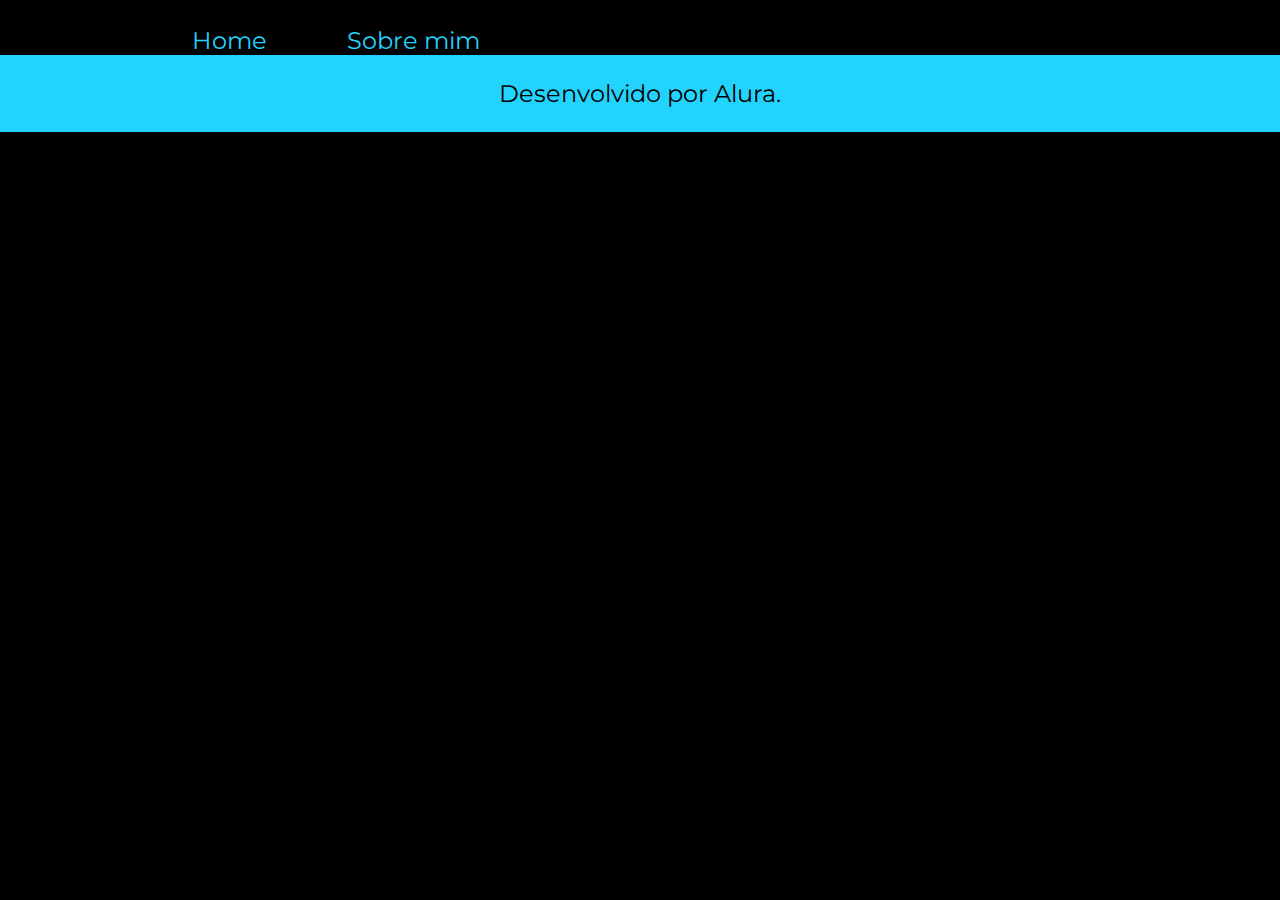
==== about.html @ b4c94859 "atualização do conteúdo" ====
<!DOCTYPE html>
<html lang="en">
<head>
    <meta charset="UTF-8">
    <meta name="viewport" content="width=device-width, initial-scale=1.0">
    <title>Sobre mim</title>
    <link rel="stylesheet" href="./css/style.css">
</head>
<body>
    <header class="cabecalho">
        <nav class="cabecalho__menu">
            <a class="cabecalho__menu__link" href="index.html" >Home </a>
            <a class="cabecalho__menu__link" href="about.html"> Sobre mim</a>
        </nav>
    </header>

    <main>

    </main>

    <footer class="rodape">
        <p>Desenvolvido por Alura.</p>
    </footer>
</body>
</html>
---- css/style.css ----
@import url('https://fonts.googleapis.com/css2?family=Krona+One&family=Montserrat:wght@400;600&display=swap');

*{
    margin: 0;
    padding: 0;
}

body{
    box-sizing: border-box;
    background-color: #000000;
    color: #F6F6F6;
}
.cabecalho{
    padding: 2% 0% 0% 15%;
}
.cabecalho__menu{
    display: flex;
    gap: 80px;
}
.cabecalho__menu__link{
    font-family: 'Montserrat', sans-serif;
    font-weight: 600px;
    font-size: 24px;
    color: #22D4FD;
    text-decoration: none;
}

.apresentacao{
    padding: 5% 15%;
    display: flex;
    align-items: center;
    justify-content: space-between;
}
.apresentacao__conteudo{
    width: 615px;
    display: flex;
    flex-direction: column;
    gap: 40px;
}

.apresentacao__conteudo__titulo{
    font-size: 36px;
    font-family: 'Krona One', sans-serif;
}

.titulo-destaque{
    color: #22D4FD;
}
.apresentacao__conteudo__texto{
    font-size: 24px;
    font-family: 'Montserrat', sans-serif;
}

.apresentacao__links{
    display: flex;
    flex-direction: column;
    justify-content: space-between;
    align-items: center;
    gap: 32px;
}
.apresentacao__links__link{
    display: flex;
    justify-content: center;
    gap: 16px;
    width: 378px;
    text-align: center;
    border-radius: 8px;
    font-size: 24px;
    font-weight: 600;
    padding: 21.5px 0;
    text-decoration: none;
    color: #f6f6f6;
    font-family: 'Montserrat', sans-serif;
    border: 2px solid #22D4FD;
}
.apresentacao__links__link:hover{
    background-color: #272727;
}

.apresentacao__links__subtitulo{
    font-family: 'Krona One', sans-serif;
    font-weight: 400;
    font-size: 24px;
}
.rodape{
    color: #000000;
    background-color: #22D4FD;
    padding: 24px;
    text-align: center;
    font-family: 'Montserrat', sans-serif;
    font-size: 24px;
    font-weight: 400px;
}
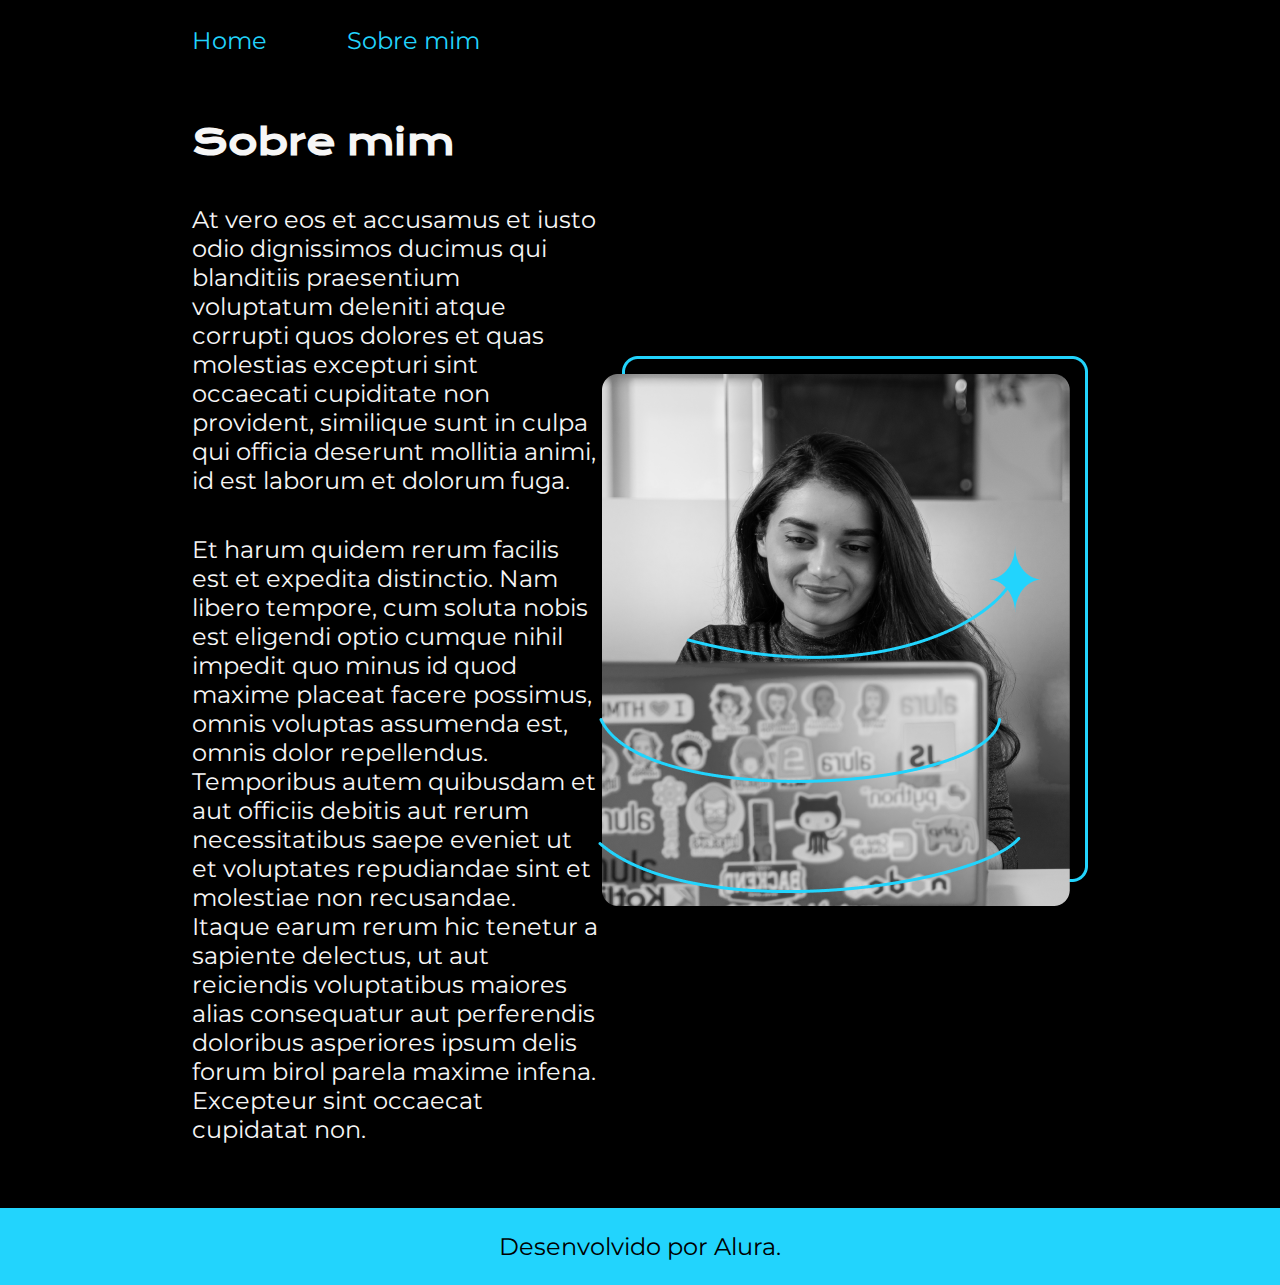
==== commit 69e75c57: "Atualização do css" ====
--- a/about.html
+++ b/about.html
@@ -14,8 +14,19 @@
         </nav>
     </header>
 
-    <main>
-
+    <main class="apresentacao">
+        <section class="apresentacao__conteudo">
+            <h1 class="apresentacao__conteudo__titulo">Sobre mim</h1>
+            <p class="apresentacao__conteudo__texto">At vero eos et accusamus et iusto odio dignissimos ducimus qui blanditiis praesentium voluptatum deleniti 
+            atque corrupti quos dolores et quas molestias excepturi sint occaecati cupiditate non provident, similique 
+            sunt in culpa qui officia deserunt mollitia animi, id est laborum et dolorum fuga.</p>
+            <p class="apresentacao__conteudo__texto">Et harum quidem rerum facilis est et expedita distinctio. Nam libero tempore, cum soluta nobis est eligendi optio 
+            cumque nihil impedit quo minus id quod maxime placeat facere possimus, omnis voluptas assumenda est, omnis dolor repellendus. 
+            Temporibus autem quibusdam et aut officiis debitis aut rerum necessitatibus saepe eveniet ut et voluptates repudiandae sint et molestiae non recusandae. 
+            Itaque earum rerum hic tenetur a sapiente delectus, ut aut reiciendis voluptatibus maiores alias consequatur aut perferendis doloribus asperiores ipsum 
+            delis forum birol parela maxime infena. Excepteur sint occaecat cupidatat non.</p>
+        </section>
+        <img src="./assets/Imagem.png" alt="Foto da Joana Santos programando">
     </main>
 
     <footer class="rodape">
--- a/css/style.css
+++ b/css/style.css
@@ -1,5 +1,13 @@
 @import url('https://fonts.googleapis.com/css2?family=Krona+One&family=Montserrat:wght@400;600&display=swap');
 
+:root{
+    --cor-primaria: #000000;
+    --cor-secundaria: #f6f6f6;
+    --cor-terciaria: #22D4FD;
+    --cor-hover: #272727;
+    --fonte-primaria: 'Krona One', sans-serif;
+    --fonte-segundaria: 'Montserrat', sans-serif;
+}
 *{
     margin: 0;
     padding: 0;
@@ -7,8 +15,8 @@
 
 body{
     box-sizing: border-box;
-    background-color: #000000;
-    color: #F6F6F6;
+    background-color: var(--cor-primaria);
+    color: var(--cor-secundaria);
 }
 .cabecalho{
     padding: 2% 0% 0% 15%;
@@ -18,10 +26,10 @@
     gap: 80px;
 }
 .cabecalho__menu__link{
-    font-family: 'Montserrat', sans-serif;
+    font-family: var(--fonte-segundaria);
     font-weight: 600px;
     font-size: 24px;
-    color: #22D4FD;
+    color: var(--cor-terciaria);
     text-decoration: none;
 }
 
@@ -40,15 +48,15 @@
 
 .apresentacao__conteudo__titulo{
     font-size: 36px;
-    font-family: 'Krona One', sans-serif;
+    font-family: var(--fonte-primaria);
 }
 
 .titulo-destaque{
-    color: #22D4FD;
+    color: var(--cor-terciaria);
 }
 .apresentacao__conteudo__texto{
     font-size: 24px;
-    font-family: 'Montserrat', sans-serif;
+    font-family: var(--fonte-segundaria);
 }
 
 .apresentacao__links{
@@ -69,25 +77,25 @@
     font-weight: 600;
     padding: 21.5px 0;
     text-decoration: none;
-    color: #f6f6f6;
-    font-family: 'Montserrat', sans-serif;
-    border: 2px solid #22D4FD;
+    color: var(--cor-secundaria);
+    font-family: var(--fonte-segundaria);
+    border: 2px solid var(--cor-terciaria);
 }
 .apresentacao__links__link:hover{
-    background-color: #272727;
+    background-color: var(--cor-hover);
 }
 
 .apresentacao__links__subtitulo{
-    font-family: 'Krona One', sans-serif;
+    font-family: var(--fonte-primaria);
     font-weight: 400;
     font-size: 24px;
 }
 .rodape{
-    color: #000000;
-    background-color: #22D4FD;
+    color: var(--cor-primaria);
+    background-color: var(--cor-terciaria);
     padding: 24px;
     text-align: center;
-    font-family: 'Montserrat', sans-serif;
+    font-family: var(--fonte-segundaria);
     font-size: 24px;
     font-weight: 400px;
 }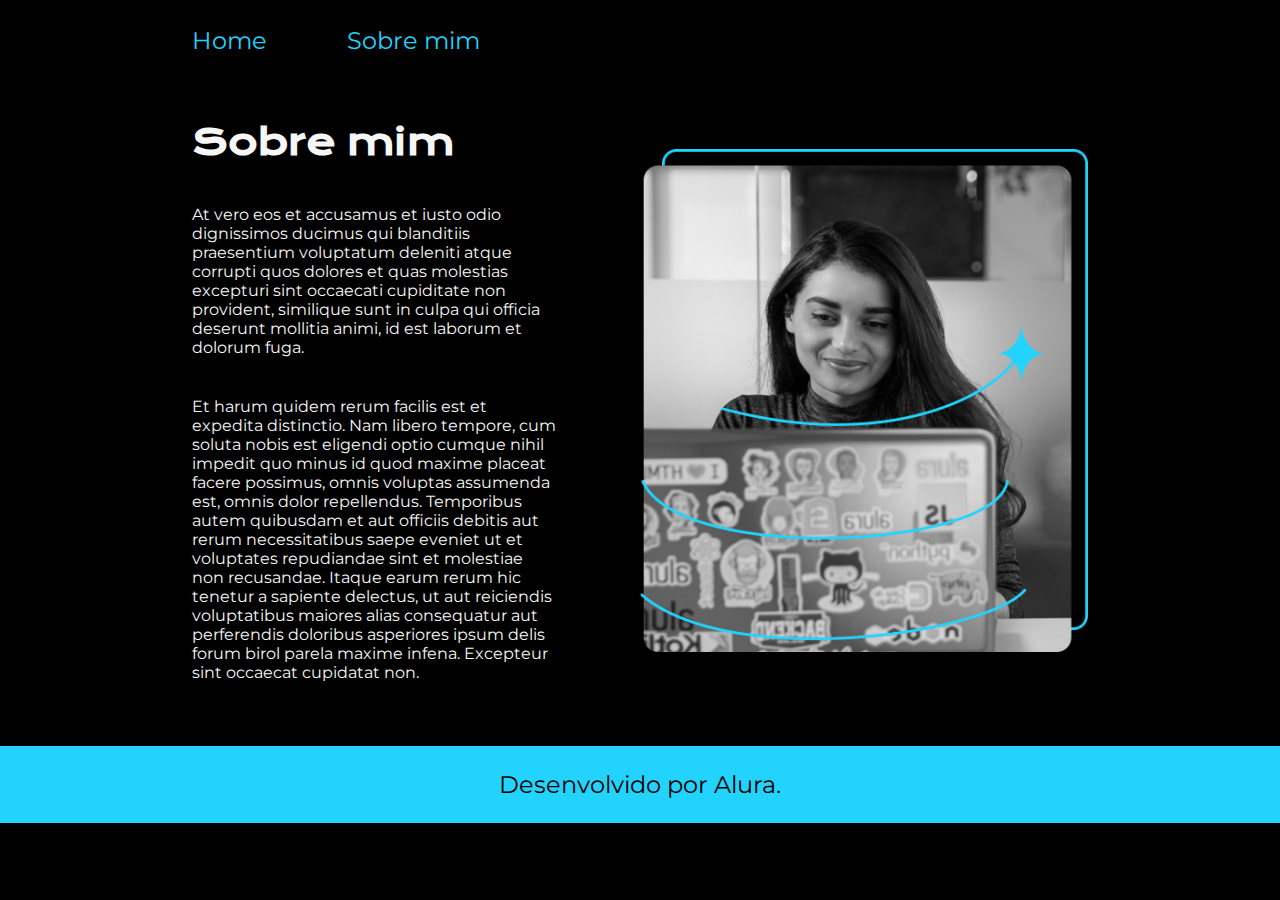
==== commit 87139054: "atualização no css e no conteudo" ====
--- a/about.html
+++ b/about.html
@@ -26,7 +26,7 @@
             Itaque earum rerum hic tenetur a sapiente delectus, ut aut reiciendis voluptatibus maiores alias consequatur aut perferendis doloribus asperiores ipsum 
             delis forum birol parela maxime infena. Excepteur sint occaecat cupidatat non.</p>
         </section>
-        <img src="./assets/Imagem.png" alt="Foto da Joana Santos programando">
+        <img class="apresentacao_imagem" src="./assets/Imagem.png" alt="Foto da Joana Santos programando">
     </main>
 
     <footer class="rodape">
--- a/css/style.css
+++ b/css/style.css
@@ -28,7 +28,7 @@
 .cabecalho__menu__link{
     font-family: var(--fonte-segundaria);
     font-weight: 600px;
-    font-size: 24px;
+    font-size: 1.5rem;
     color: var(--cor-terciaria);
     text-decoration: none;
 }
@@ -38,16 +38,17 @@
     display: flex;
     align-items: center;
     justify-content: space-between;
+    gap: 82px;
 }
 .apresentacao__conteudo{
-    width: 615px;
+    width: 50%;
     display: flex;
     flex-direction: column;
     gap: 40px;
 }
 
 .apresentacao__conteudo__titulo{
-    font-size: 36px;
+    font-size: 2.25rem;
     font-family: var(--fonte-primaria);
 }
 
@@ -55,7 +56,7 @@
     color: var(--cor-terciaria);
 }
 .apresentacao__conteudo__texto{
-    font-size: 24px;
+    font-size: 1.5remx;
     font-family: var(--fonte-segundaria);
 }
 
@@ -66,14 +67,14 @@
     align-items: center;
     gap: 32px;
 }
-.apresentacao__links__link{
+.apresentacao__links__navegacao{
     display: flex;
     justify-content: center;
     gap: 16px;
     width: 378px;
     text-align: center;
     border-radius: 8px;
-    font-size: 24px;
+    font-size: 1.5rem;
     font-weight: 600;
     padding: 21.5px 0;
     text-decoration: none;
@@ -85,10 +86,14 @@
     background-color: var(--cor-hover);
 }
 
+.apresentacao_imagem{
+    width: 50%;
+}
+
 .apresentacao__links__subtitulo{
     font-family: var(--fonte-primaria);
     font-weight: 400;
-    font-size: 24px;
+    font-size: 1.5rem;
 }
 .rodape{
     color: var(--cor-primaria);
@@ -96,6 +101,23 @@
     padding: 24px;
     text-align: center;
     font-family: var(--fonte-segundaria);
-    font-size: 24px;
+    font-size: 1.5rem;
     font-weight: 400px;
+}
+
+@media(max-width:1200px){
+    .cabecalho{
+       padding: 10%; 
+    }
+    .cabecalho__menu{
+        justify-content: center;
+    }
+    .apresentacao{
+        flex-direction: column-reverse;
+        padding: 5%;
+    }
+    .apresentacao__conteudo{
+        width: auto;
+    }
+   
 }